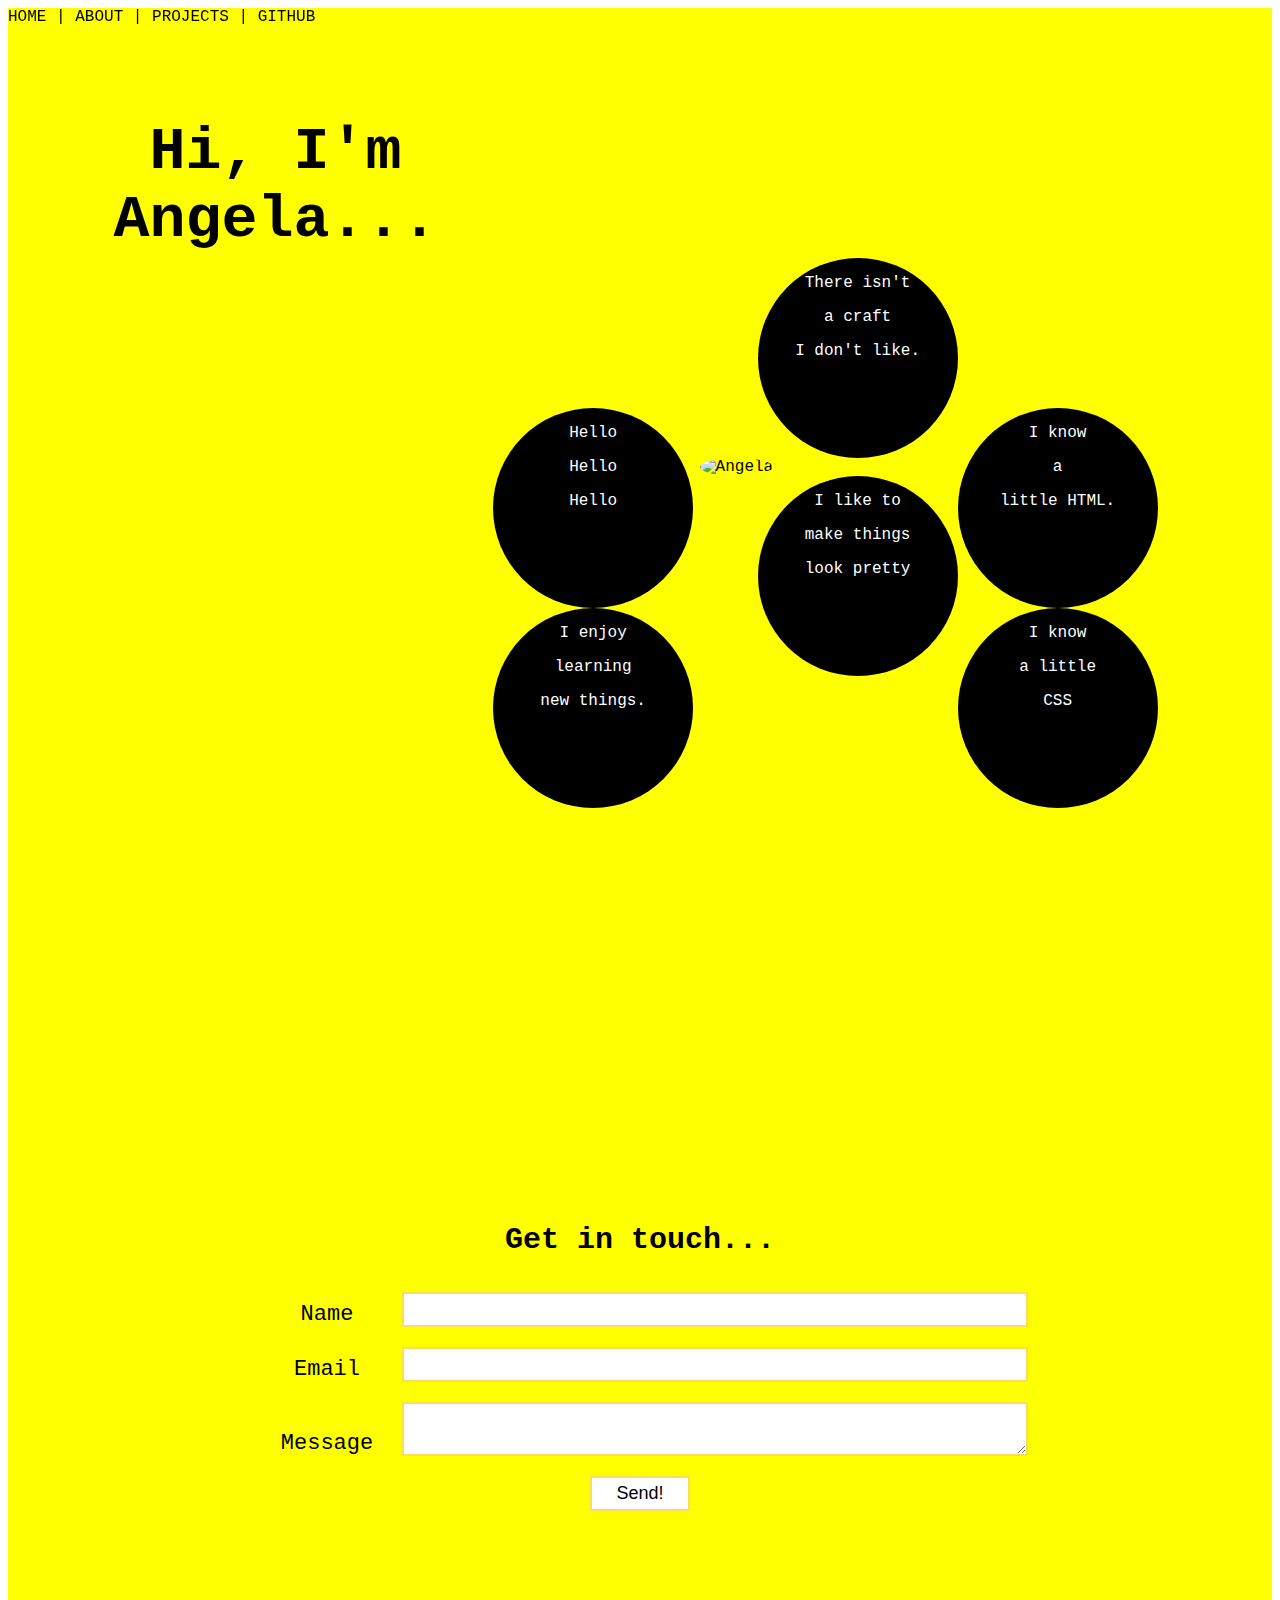
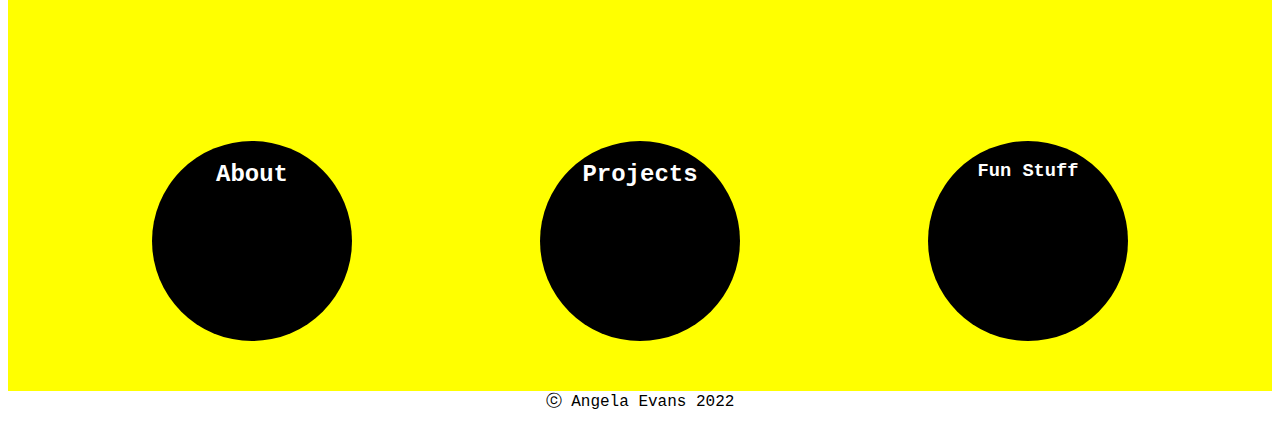
==== images/index.html @ a4c562bf "Fixed up version post Jo's advice" ====
<!DOCTYPE html>
<html lang="en">
    <head>
        <meta charset="UTF-8">
        <meta http-equiv="X-UA-Compatible" content="IE=edge">
        <meta name="viewport" content="width=device-width, initial-scale=1.0">
        <title>Portfolio - Angela Evans</title>
        <link rel="stylesheet" href="styles.css" />
    </head>

    <body>
        <header>
            <nav>
                <a href="index.html">HOME</a> |
                <a href="about.html"> ABOUT </a> |
                <a href="projects.html"> PROJECTS </a> |
                <a href="https://github.com/Angela11223344/Angela11223344.github.io.git"> GITHUB <a> 
            </nav>
        </header>
    <main>
        <section class="intro">
            <div id="header-text">
                <h1> Hi, I'm Angela...</h1>
            </div>

            <section id="top" class="outer">
                <div class="circle"> 
                    <p>Hello</p>
                    <p>Hello</p> 
                    <p>Hello</p>
                </div>
               
                <div class="circle">
                    <p>I enjoy</p>
                    <p>learning</p>
                    <p>new things.</p>
                </div>
            </section>

            <section class="middle">
                <div class="circle">
                    <p>There isn't</p>
                    <p>a craft</p>
                    <p>I don't like.</p>
                </div>
                <div class="middle-div">
                <img src="Images/angela.JPG" alt="Angela">
                </div>
                <div class="circle">
                    <p>I like to</p>
                    <p>make things</p>
                    <p>look pretty</p>
                </div>
            </section>

            <section id="bottom" class="outer">
            <div class="circle">
                <p>I know</p>
                <p>a</p>
                <p>little HTML.</p>
            </div>
            <div class="circle">
                <p>I know</p>
                <p>a little</p>
                <p>CSS</p>
            </div>
            </section>

        </section>

        <section id="form-background">
            <h2> Get in touch... </h2>
                <form action="" method="">
                    <div class="form-item">        
                        <label for="name">Name</label>        
                        <input type="text" id="name" name="name">    
                        </div>    
                    <div class="form-item">        
                        <label for="mail">Email</label>        
                        <input type="email" id="mail" name="email">    
                    </div>    
                    <div class="form-item">        
                        <label for="message">Message</label>        
                        <textarea id="message" name="message"></textarea>
                    </div>
                    <div class="form-item">
                        <button type= submit">Send!</button>
                    </div>
                </form>
        </section>

        <section class="page-links">
            <div class="circle-link">
        <h2> About </h2>       
            </div>

            <div class="circle-link">    
        <h2> Projects </h2>        
            </div>

            <div class="circle-link">
        <h3> Fun Stuff </h3>

            </div>
        </section>

    </body>

    </main>

    <footer> ⓒ Angela Evans 2022 </footer>
    
</html>
---- images/styles.css ----
html {
    font-family: 'Courier New', Courier, monospace;
}

nav {
    position: fixed;
}

nav a {
    text-decoration: none;
    color: black;
}

#header-text {
    color: black;
    font-size: 30px;
    text-align: center;
    padding: 20px;
}

.intro {
    /*background-image: linear-gradient( #b4ffe5, blue);*/
    background-color: yellow;
    height: 120vh;
    padding: 50px;
    display: flex;
}

.circle {
    border-radius: 50%;
    width: 200px;
    height: 200px;
    background-color: black;
    color: white;
    text-align: center;
    display: inline-block;
}

.circle-link {
    border-radius: 50%;
    width: 200px;
    height: 200px;
    background-color: black;
    color: white;
    text-align: center;
    display: inline-block;
}

img {
    border-radius: 50%;
    height: 380px;
    width: 300px;
    left: -30px;
    padding: 2px;
    margin-top: -40px;
    margin-left: -30px;
    margin-right: -20px;
    margin-bottom: -10px;
    z-index: 6;
    position: relative;
}

.middle {
    z-index: 6;
    justify-content: space-between;
    margin: 200px auto 50px auto;
}

.outer {
    justify-content: space-around;
    margin: 20px auto 20px auto; 
}

#top {
    justify-content: space-around;
    margin: 350px auto 400px auto;
}

#bottom {
    justify-content: space-around;
    margin: 350px auto 400px auto;
   
}

.page-links {
    display: flex;
    justify-content: space-around;
    align-items: flex-end;
    background-color: yellow;
    height: 40vh;
    padding: 50px;
}

#form-background {
    background-color: yellow;
    padding: 10px;
    font-size: 20px;
    text-align: center;
}

form {
    width: auto;
    background-color: yellow;
}

.form-item {
    display: flex;
    justify-content: center;
    align-items: flex-end;
    padding: 10px;
}

.form-item label {
    flex-basis: 150px;
    font-size: 22px;
}

.form-item input,
.form-item textarea {
    flex-basis: 50%;
    border: 2px solid #FDDC5C;
}

.form-item input:hover,
.form-item textarea:hover {
    border: 2px solid black;
}

.form-item input,
.form-item textarea,
.form-item button {
    border: 2px solid #FDDC5C;
    background-color: #FFF;
    padding: 5px;
    font-size: 18px;
}

.form-item button:hover {
    border: 2px solid black;
    background-color: black;
    color: #FFF;
}

.form-item button {
    width: 100px;
}

footer {
    text-align: center;
}

/* Projects Page CSS*/

 .background {
    background-color: yellow;
}

#projects {
    display: flex;
    justify-content: center;
    align-content: space-around;
}

/* About-page*/

#about-text {
    text-align: center;
    font-size: 30px;
    padding: 50px;
}

@media (max-width: 600px) {
    
    nav {
        font-size: 8px;
    }

    #header-text {
        font-size: 15px;
    }

    .circle {
        width: 90px;
        height: 90px;
        font-size: 10px;
        text-align: center;
    }

    .circle-link {
        width: 90px;
        height: 90px;
        font-size: 5px;
        text-align: center;
    }

    .intro {
        /*background-image: linear-gradient( #b4ffe5, blue);*/
        background-color: yellow;
        height: 100vh;
        padding: 50px;
    }

    img {
        height: 150px;
        width: 110px;
        top: 200px;
        left: 190px;
        margin-top: -200px;
        margin-left: -180px;
        margin-right: 50px;
        margin-bottom: 190px;
        z-index: 6;
        position: relative;
    }

    .middle {
        margin-top: 110px;
        margin-left: -760px;
    }

    #top {
        margin-top: 200px;
        margin-right: 470px;
    }

    #bottom {
        margin-top: 200px;
        margin-left: -150px;
   
}

#page-links {
    display:flex;
    justify-content: space-around;
}

footer {
    font-size: 10px;
}

}    

@media (min-width: 900px)  {

    #page-links {
        display: flex;
        align-items: center;
        justify-content: space-around;
        align-items: flex-end;
    }
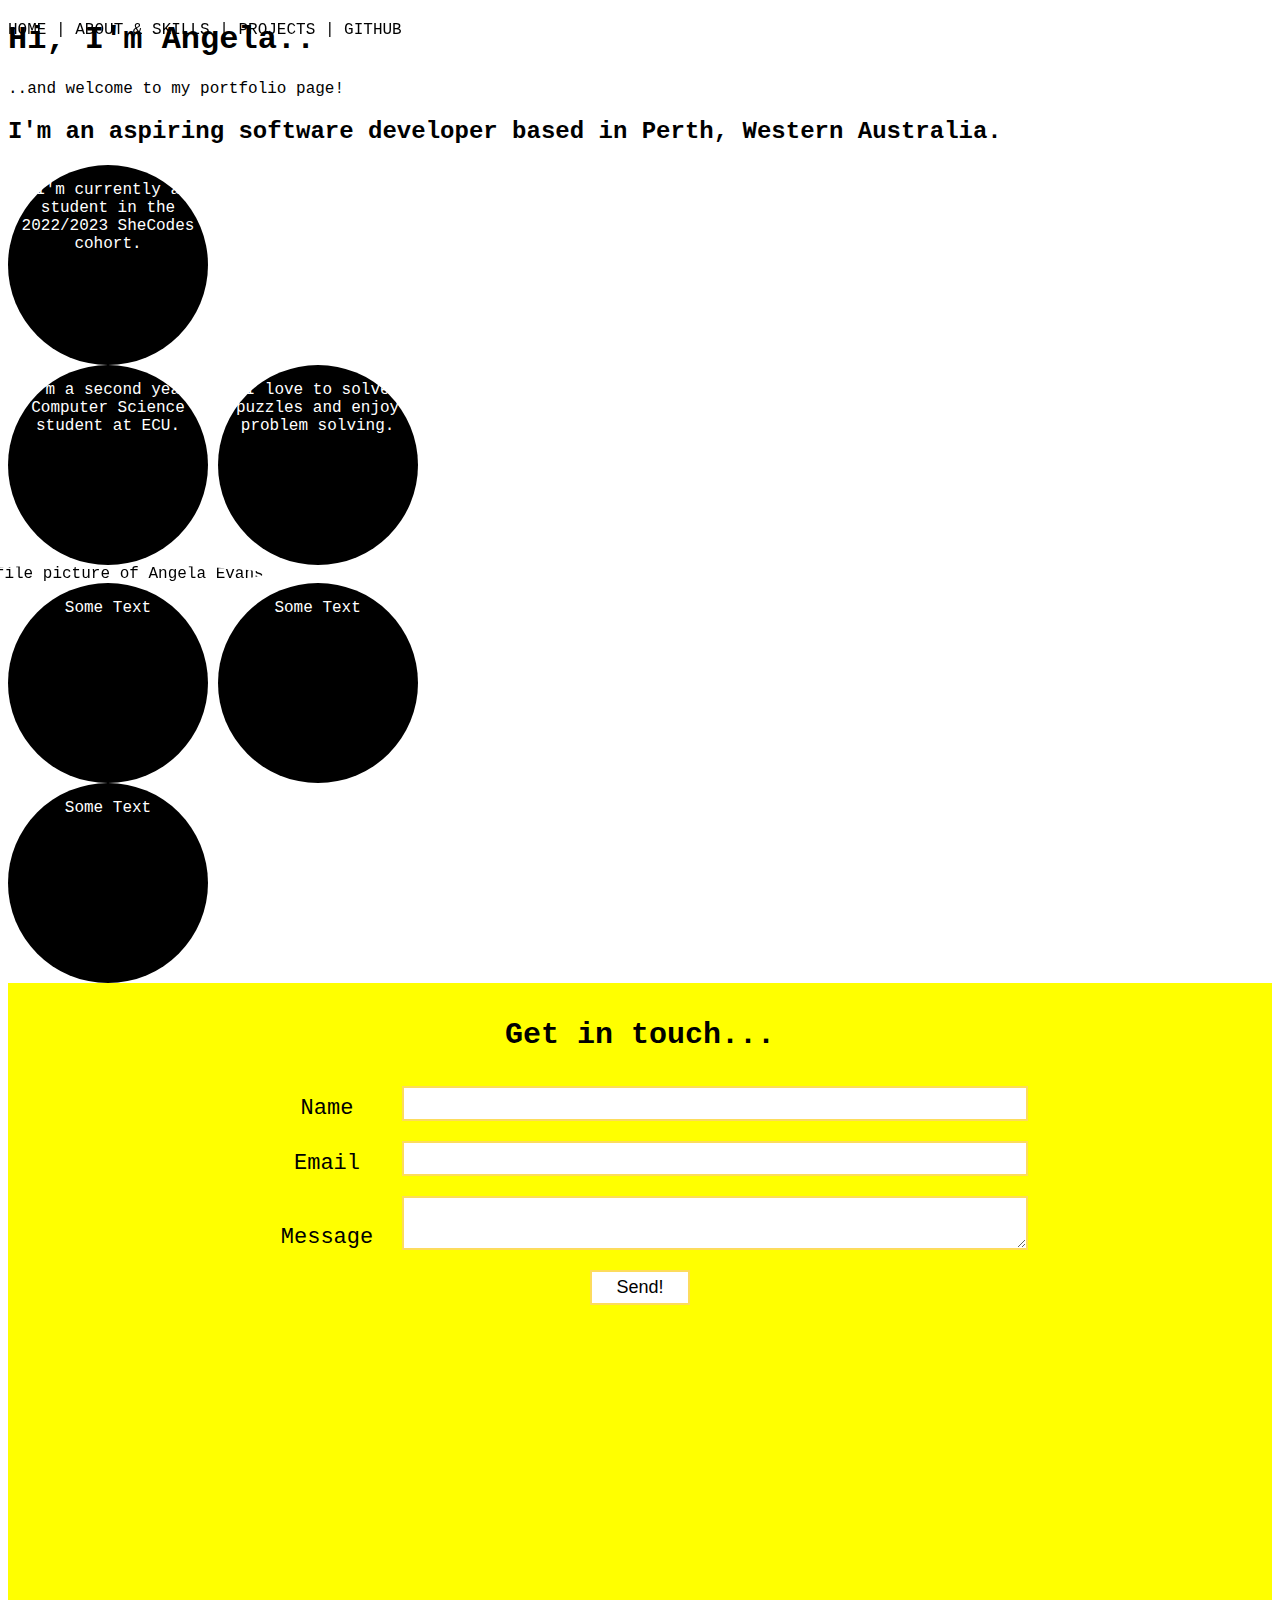
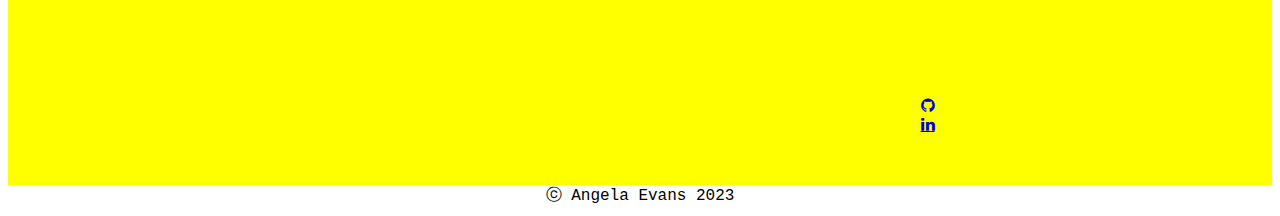
==== commit 092cd24e: "Merge branch 'develop'" ====
--- a/images/index.html
+++ b/images/index.html
@@ -6,66 +6,64 @@
         <meta name="viewport" content="width=device-width, initial-scale=1.0">
         <title>Portfolio - Angela Evans</title>
         <link rel="stylesheet" href="styles.css" />
+        <link rel="stylesheet" href="https://cdnjs.cloudflare.com/ajax/libs/font-awesome/4.7.0/css/font-awesome.min.css">
     </head>
 
     <body>
         <header>
             <nav>
                 <a href="index.html">HOME</a> |
-                <a href="about.html"> ABOUT </a> |
+                <a href="about.html"> ABOUT & SKILLS </a> |
                 <a href="projects.html"> PROJECTS </a> |
                 <a href="https://github.com/Angela11223344/Angela11223344.github.io.git"> GITHUB <a> 
             </nav>
         </header>
     <main>
-        <section class="intro">
-            <div id="header-text">
-                <h1> Hi, I'm Angela...</h1>
+        <section>
+            <div class="intro-text">
+                <h1> Hi, I'm Angela..</h1>
+            </div>
+            <div class="intro-text container">
+                <p class="typed"> ..and welcome to my portfolio page!</p>
+
+            </div>
+            <div>
+                <h2 class="intro-text"> I'm an aspiring software developer based in Perth, Western Australia.</h2>
+            </div>
+            <div class="row-1">
+                <div class="circle grow"> 
+                    <p>I'm currently a student in the 2022/2023 SheCodes cohort.</p>
+                </div>
+            </div>
+            <div class="row-2">
+                <div class="circle-col">
+                    <div class="circle grow">
+                        <p>I'm a second year Computer Science student at ECU.</p>
+                    </div>
+                    <div class="circle grow">
+                        <p>I love to solve puzzles and enjoy problem solving.</p>
+                    </div>
+                </div>
+
+                <div class="center-img">
+                    <img src="Images/angela2.jpeg" alt="Profile picture of Angela Evans">
+                </div>
+
+                <div class="circle-col">
+                    <div class="circle grow">
+                        <p>Some Text</p>
+                    </div>
+                    <div class="circle grow">
+                        <p>Some Text</p>
+                    </div>
+                </div>
             </div>
 
-            <section id="top" class="outer">
-                <div class="circle"> 
-                    <p>Hello</p>
-                    <p>Hello</p> 
-                    <p>Hello</p>
+            <div class="row-1">
+                <div class="circle grow">
+                <p>Some Text</p>
                 </div>
-               
-                <div class="circle">
-                    <p>I enjoy</p>
-                    <p>learning</p>
-                    <p>new things.</p>
-                </div>
-            </section>
-
-            <section class="middle">
-                <div class="circle">
-                    <p>There isn't</p>
-                    <p>a craft</p>
-                    <p>I don't like.</p>
-                </div>
-                <div class="middle-div">
-                <img src="Images/angela.JPG" alt="Angela">
-                </div>
-                <div class="circle">
-                    <p>I like to</p>
-                    <p>make things</p>
-                    <p>look pretty</p>
-                </div>
-            </section>
-
-            <section id="bottom" class="outer">
-            <div class="circle">
-                <p>I know</p>
-                <p>a</p>
-                <p>little HTML.</p>
             </div>
-            <div class="circle">
-                <p>I know</p>
-                <p>a little</p>
-                <p>CSS</p>
-            </div>
-            </section>
-
         </section>
 
         <section id="form-background">
@@ -84,30 +82,29 @@
                         <textarea id="message" name="message"></textarea>
                     </div>
                     <div class="form-item">
-                        <button type= submit">Send!</button>
+                        <button type="submit">Send!</button>
                     </div>
                 </form>
         </section>
 
+
         <section class="page-links">
-            <div class="circle-link">
-        <h2> About </h2>       
+            <div class="center-icons">
+                <div>
+                    <a href="https://github.com/Angela11223344"><i class="fa fa-github fa_custom fa"></i>      
+                </div>
+
+                <div>
+                <a href="www.linkedin.com/in/angela-evans-5bba58257" class="fa fa-linkedin"></a>
+                </div>
             </div>
 
-            <div class="circle-link">    
-        <h2> Projects </h2>        
-            </div>
-
-            <div class="circle-link">
-        <h3> Fun Stuff </h3>
-
-            </div>
         </section>
 
     </body>
 
     </main>
 
-    <footer> ⓒ Angela Evans 2022 </footer>
+    <footer> ⓒ Angela Evans 2023 </footer>
     
 </html>